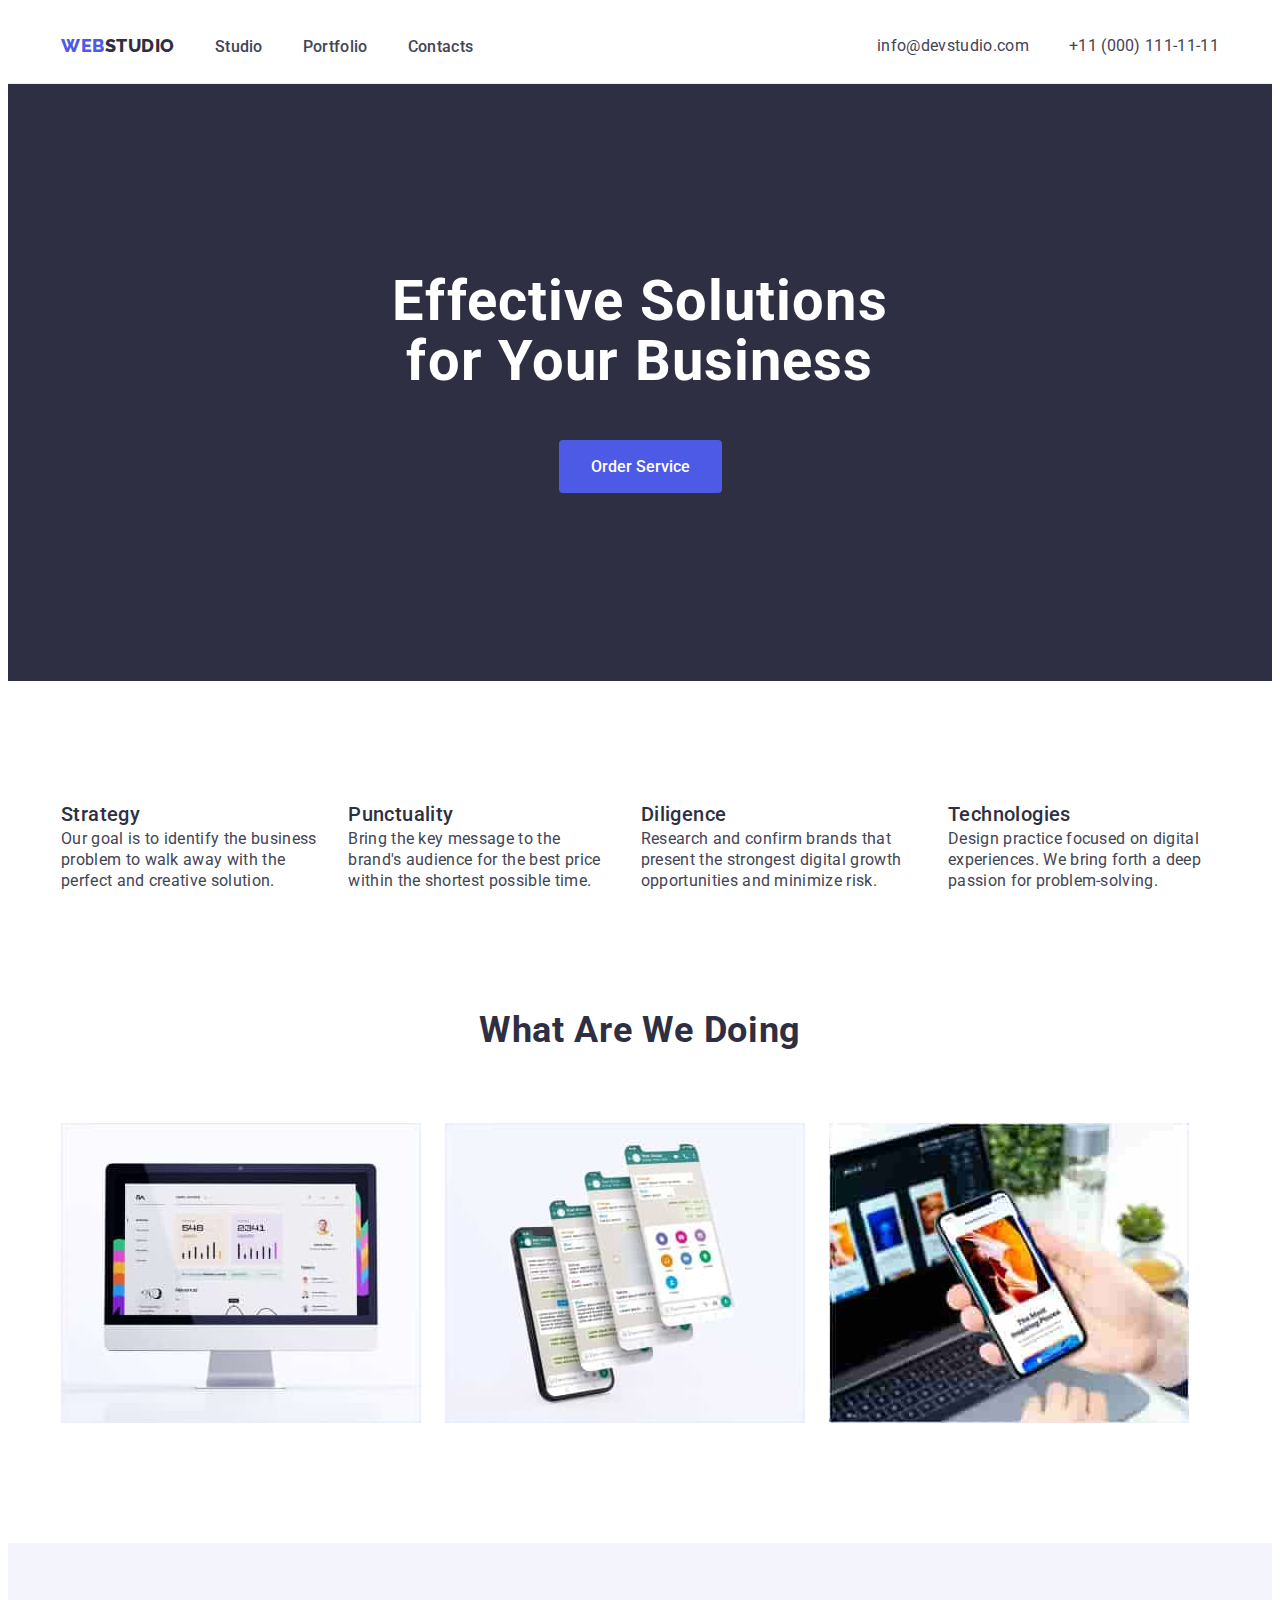
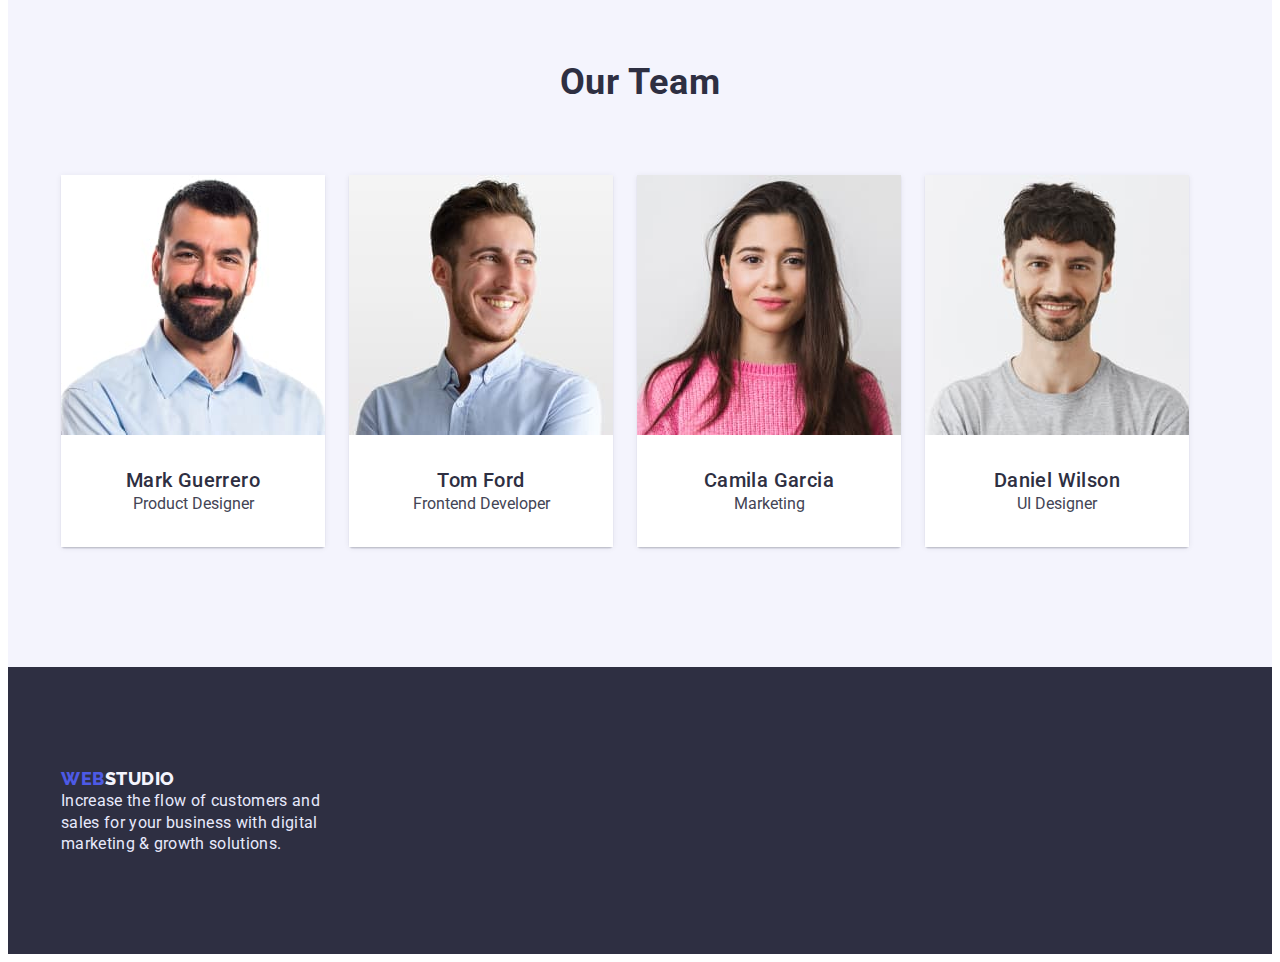
==== index.html @ 417d1626 "Initial commit" ====
<!DOCTYPE html>
<html lang="en">
  <head>
    <meta charset="UTF-8" />
    <meta http-equiv="X-UA-Compatible" content="IE=edge" />
    <meta name="viewport" content="width=device-width, initial-scale=1.0" />
    <title>WebStudio</title>
    <link
      rel="stylesheet"
      href="https://cdnjs.cloudflare.com/ajax/libs/modern-normalize/1.1.0/modern-normalize.min.css"
      integrity="sha512-wpPYUAdjBVSE4KJnH1VR1HeZfpl1ub8YT/NKx4PuQ5NmX2tKuGu6U/JRp5y+Y8XG2tV+wKQpNHVUX03MfMFn9Q=="
      crossorigin="anonymous"
      referrerpolicy="no-referrer"
    />
    <link rel="stylesheet" href="./css/styles.css" />
    <link rel="preconnect" href="https://fonts.googleapis.com" />
    <link rel="preconnect" href="https://fonts.gstatic.com" crossorigin />
    <link
      href="https://fonts.googleapis.com/css2?family=Roboto:wght@400;500;700;900&display=swap"
      rel="stylesheet"
    />
    <link rel="preconnect" href="https://fonts.googleapis.com" />
    <link rel="preconnect" href="https://fonts.gstatic.com" crossorigin />
    <link
      href="https://fonts.googleapis.com/css2?family=Raleway:wght@800&family=Roboto:wght@400;500;700;900&display=swap"
      rel="stylesheet"
    />
  </head>
  <body>
    <header>
      <div class="conteanir">
        <nav class="site-nav">
          <a href="./index.html" class="logo primary link">
            <span class="logo-style">WEB</span>STUDIO</a
          >
          <ul class="site-nav-link list-markers">
            <li><a href="studio.html" class="list-text">Studio</a></li>
            <li><a href="portfolio.html" class="list-text">Portfolio</a></li>
            <li><a href="portfolio.html" class="list-text">Contacts</a></li>
          </ul>
        </nav>
        <address class="address">
          <ul class="auth-nav-link list-markers">
            <li>
              <a href="mailto:info@devstudio.com" class="text-link"
                >info@devstudio.com</a
              >
            </li>
            <li>
              <a href="tel:+110001111111" class="text-link"
                >+11 (000) 111-11-11</a
              >
            </li>
          </ul>
        </address>
      </div>
    </header>
    <main>
      <!-- Section 1 -->
      <section class="section-one list-markers">
        <div class="conteanir">
          <h1 class="list-title-one">Effective Solutions for Your Business</h1>
          <button type="button" class="button-one">Order Service</button>
        </div>
      </section>
      <!-- Sektion 2 -->
      <section class="section-two">
        <div class="conteanir">
          <ul class="list-markers list-professions">
            <li>
              <h3 class="list-title-studio">Strategy</h3>
              <p class="list-text-studio">
                Our goal is to identify the business problem to walk away with
                the perfect and creative solution.
              </p>
            </li>
            <li>
              <h3 class="list-title-studio">Punctuality</h3>
              <p class="list-text-studio">
                Bring the key message to the brand's audience for the best price
                within the shortest possible time.
              </p>
            </li>
            <li>
              <h3 class="list-title-studio">Diligence</h3>
              <p class="list-text-studio">
                Research and confirm brands that present the strongest digital
                growth opportunities and minimize risk.
              </p>
            </li>
            <li>
              <h3 class="list-title-studio">Technologies</h3>
              <p class="list-text-studio">
                Design practice focused on digital experiences. We bring forth a
                deep passion for problem-solving.
              </p>
            </li>
          </ul>
        </div>
      </section>
      <!-- Sektion 3 -->
      <section class="section-three">
        <div class="conteanir">
          <h2 class="title-What">What are we doing</h2>
          <ul class="list-markers photo-one">
            <li>
              <img src="./images/img-11.jpg" alt="Rectengle-one" width="360" />
            </li>
            <li class="Rectengle-two">
              <img src="./images/img-21.jpg" alt="Rectengle-two" width="360" />
            </li>
            <li class="Rectengle-three">
              <img
                src="./images/img-31.jpg"
                alt="Rectengle-three"
                width="360"
              />
            </li>
          </ul>
        </div>
      </section>
      <!-- Sektion 4 -->
      <section class="section-four">
        <div class="conteanir">
          <h2 class="title-Our">Our Team</h2>
          <ul class="list-markers section-img">
            <li class="professions">
              <img src="./images/img-1.jpg" alt="Man" width="264" />
              <div>
                <h3 class="list-title-our-team">Mark Guerrero</h3>
                <p class="list-text-our-team">Product Designer</p>
              </div>
            </li>
            <li class="professions">
              <img src="./images/img-2.jpg" alt="Man" width="264" />
              <div>
                <h3 class="list-title-our-team">Tom Ford</h3>
                <p class="list-text-our-team">Frontend Developer</p>
              </div>
            </li>
            <li class="professions">
              <img src="./images/img-3.jpg" alt="Woman" width="264" />
              <div>
                <h3 class="list-title-our-team">Camila Garcia</h3>
                <p class="list-text-our-team">Marketing</p>
              </div>
            </li>
            <li class="professions">
              <img src="./images/img-4.jpg" alt="Man" width="264" />
              <div>
                <h3 class="list-title-our-team">Daniel Wilson</h3>
                <p class="list-text-our-team">UI Designer</p>
              </div>
            </li>
          </ul>
        </div>
      </section>
    </main>
    <footer class="footer">
      <div class="conteanir">
        <a href="./index.html" class="logo secondary link">
          <span class="logo-primary-link">WEB</span>STUDIO</a
        >
        <p class="text-footer">
          Increase the flow of customers and sales for your business with
          digital marketing & growth solutions.
        </p>
      </div>
    </footer>
  </body>
</html>
---- css/styles.css ----
:root {
  --iris: #4d5ae5;
  --navyblue: #2e2f42;
  --cloud: #f4f4fd;
  --Silver: #c0c0c0;
  --slate: #434455;
  --cornflower: #e7e9fc;
  --white: #ffffff;
}
h1,
h2,
h3,
h4,
h5,
h6,
p {
  margin: 0;
}
ul {
  margin: 0;
  padding: 0;
}
.primary {
  color: var(--navyblue);
}
.secondary {
  color: var(--cloud);
}
.site-nav-link :hover,
.site-nav-link :focus {
  color: var(--iris);
}
cursor {
  pointer-events: painted;
}
.auth-nav-link :hover,
.auth-nav-link :focus {
  color: var(--iris);
}
.button-text:hover,
.button-text:focus {
  color: var(--white);
  background: #404bbf;
  border-color: #404bbf;
}
.button-one:hover,
.button-one:focus {
  background: #404bbf;
}
.section-one {
  background: var(--navyblue);
  padding-top: 188px;
  padding-bottom: 188px;
}
.address {
  margin-left: auto;
}
.section-two {
  padding-top: 120px;
  padding-bottom: 120px;
}
.section-three {
  padding-bottom: 120px;
}
.section-four {
  background: var(--cloud);
  padding-top: 120px;
  padding-bottom: 120px;
}
.section-img {
  display: flex;
  column-gap: 24px;
  flex-wrap: wrap;
  margin-top: 72px;
  row-gap: 48px;
}
.section-portfolio {
  padding-top: 96px;
  padding-bottom: 120px;
}
.text {
  background: #ffffff;
  border: 1px solid #e7e9fc;
  padding-top: 32px;
  padding-bottom: 32px;
  border-top: none;
  padding-left: 16px;
}
.list-professions {
  display: flex;
  gap: 24px;
}
.professions {
  box-shadow: 0px 1px 6px rgba(46, 47, 66, 0.08),
    0px 1px 1px rgba(46, 47, 66, 0.16), 0px 2px 1px rgba(46, 47, 66, 0.08);
  border-radius: 0px 0px 4px 4px;
}
.list-markers {
  list-style-type: none;
}
.footer {
  background: var(--navyblue);
  padding-top: 100px;
  padding-bottom: 100px;
}
.logo-primary-link {
  color: var(--cloud);
}
.logo-secondary-link {
  color: var(--iris);
}
body {
  font-family: "Roboto", sans-serif;
  color: var(--Silver);
  background: var(--white);
}
img {
  display: block;
}
header {
  border-bottom: 1px solid #e7e9fc;
}
.conteanir {
  width: 1158px;
  padding: 0 15px;
  margin: 0 auto;
}
header .conteanir {
  display: flex;
  align-items: center;
}
.site-nav {
  display: flex;
  gap: 40px;
  margin: 24px 0;
  background: var(--white);
}
.logo-style {
  font-family: "Raleway";
  font-style: normal;
  font-weight: 800;
  font-size: 18px;
  line-height: 1.33;
  align-items: center;
  letter-spacing: 0.03em;
  text-transform: uppercase;
  color: var(--iris);
  flex: none;
  order: 0;
  flex-grow: 0;
}
.logo {
  font-family: "Raleway";
  font-style: normal;
  font-weight: 800;
  font-size: 18px;
  line-height: 1.33;
  display: flex;
  align-items: center;
  letter-spacing: 0.03em;
  text-transform: uppercase;
  text-decoration: none;
}
.site-nav-link {
  font-family: "Roboto";
  font-style: normal;
  width: 261px;
  font-weight: 500;
  font-size: 20px;
  line-height: 1.33;
  display: flex;
  text-align: center;
  gap: 40px;
}
.auth-nav-link {
  font-family: "Roboto";
  font-style: normal;
  font-weight: 500;
  font-size: 16px;
  line-height: 1.33;
  display: flex;
  gap: 40px;
}
.text-link {
  font-family: inherit;
  font-style: normal;
  font-weight: 400;
  font-size: 16px;
  line-height: 1.33;
  letter-spacing: 0.02em;
  color: var(--slate);
  text-decoration: none;
}
.list-title-one {
  font-weight: 700;
  font-size: 56px;
  line-height: 1.07;
  letter-spacing: 0.02em;
  color: var(--white);
  text-align: center;
  width: 496px;
  margin: 0px auto;
  margin-bottom: 48px;
}
.title-What {
  font-weight: 700;
  font-size: 36px;
  line-height: 1.1;
  letter-spacing: 0.02em;
  text-transform: capitalize;
  color: var(--navyblue);
  text-align: center;
  margin-bottom: 72px;
}
.photo-one {
  flex-grow: 0;
  display: flex;
  gap: 24px;
  margin-top: 72px;
}
.title-Our {
  font-weight: 700;
  font-size: 36px;
  line-height: 1.1;
  letter-spacing: 0.02em;
  color: var(--navyblue);
  text-align: center;
}
.list-title-our-team {
  font-weight: 500;
  font-size: 20px;
  line-height: 1.33;
  letter-spacing: 0.02em;
  text-align: center;
  color: var(--navyblue);
  background: var(--white);
  padding-top: 32px;
}
.list-text-our-team {
  font-weight: 400;
  font-size: 16px;
  line-height: 1.33;
  color: var(--slate);
  display: flex;
  justify-content: center;
  background: var(--white);
  padding: 0px 0px 32px;
}
.button-filter {
  align-items: flex-start;
  justify-content: center;
  display: flex;
  flex-direction: row;
  justify-content: center;
  align-items: center;
  border-radius: 4px;
  flex: none;
  order: 1;
  flex-grow: 0;
  gap: 24px;
  margin-bottom: 72px;
}
.button-text {
  font-family: "Roboto";
  font-style: normal;
  font-weight: 500;
  font-size: 16px;
  line-height: 1.5;
  display: flex;
  align-items: center;
  text-align: center;
  letter-spacing: 0.04em;
  padding: 12px 24px;
  color: #4d5ae5;
  background: #f4f4fd;
  cursor: pointer;
  border-radius: 4px;
}
.button-one {
  font-family: "Roboto";
  font-weight: 500;
  font-size: 16px;
  line-height: 1.33;
  padding: 16px 32px;
  color: var(--white);
  background: var(--iris);
  margin: 0 auto;
  display: block;
  border-radius: 4px;
  border: none;
}
.visually-hidden {
  position: absolute;
  width: 1px;
  height: 1px;
  margin: -1px;
  border: 0;
  white-space: nowrap;
  clip-path: inset(100%);
  clip: rect(0 0 0 0);
  overflow: hidden;
}
.list-title-studio {
  font-weight: 500;
  font-size: 20px;
  line-height: 1.33;
  color: var(--navyblue);
  letter-spacing: 0.02em;
}
.list-text-studio {
  font-weight: 400;
  font-size: 16px;
  line-height: 1.33;
  letter-spacing: 0.02em;
  color: var(--slate);
}
.list-title {
  font-family: "Roboto";
  font-style: normal;
  font-weight: 500;
  font-size: 20px;
  line-height: 24px;
  letter-spacing: 0.02em;
  color: #2e2f42;
  flex: none;
  order: 0;
  flex-grow: 0;
  margin-bottom: 8px;
}
.list-text {
  font-family: "Roboto";
  font-style: normal;
  font-weight: 500;
  font-size: 16px;
  line-height: 24px;
  letter-spacing: 0.02em;
  color: #434455;
  flex: none;
  order: 1;
  flex-grow: 0;
  text-decoration: none;
}
.card-link {
  text-decoration: none;
  display: block;
}
.text-footer {
  line-height: 1.33;
  letter-spacing: 0.02em;
  color: var(--cornflower);
  width: 264px;
}
.logo-footer {
  font-family: inherit;
  font-style: normal;
  font-weight: 800;
  font-size: 18px;
  line-height: 1.33;
  letter-spacing: 0.03em;
  color: var(--cloud);
  flex-direction: row;
  text-decoration: none;
}
.logo-primary-link {
  font-family: "Raleway", sans-serif;
  font-style: normal;
  font-weight: 800;
  font-size: 18px;
  line-height: 21px;
  letter-spacing: 0.03em;
  text-transform: uppercase;
  color: var(--iris);
}
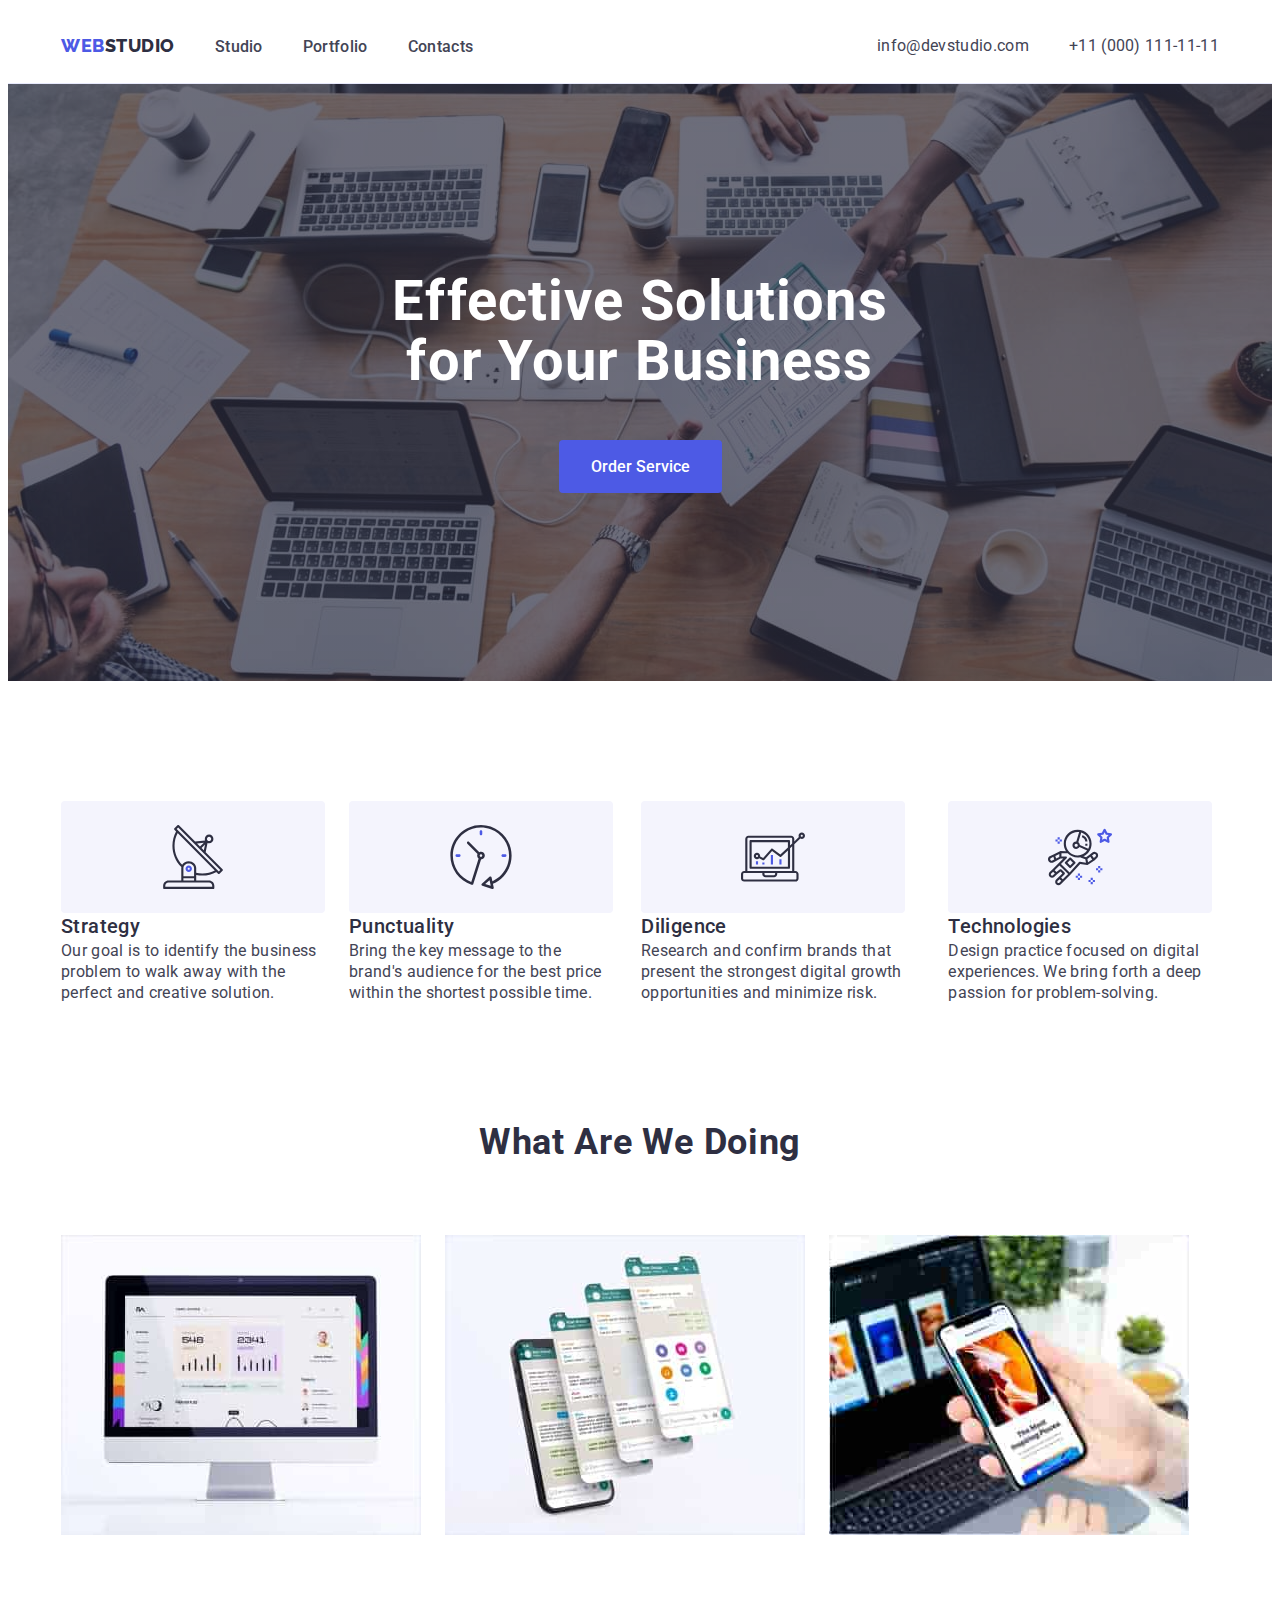
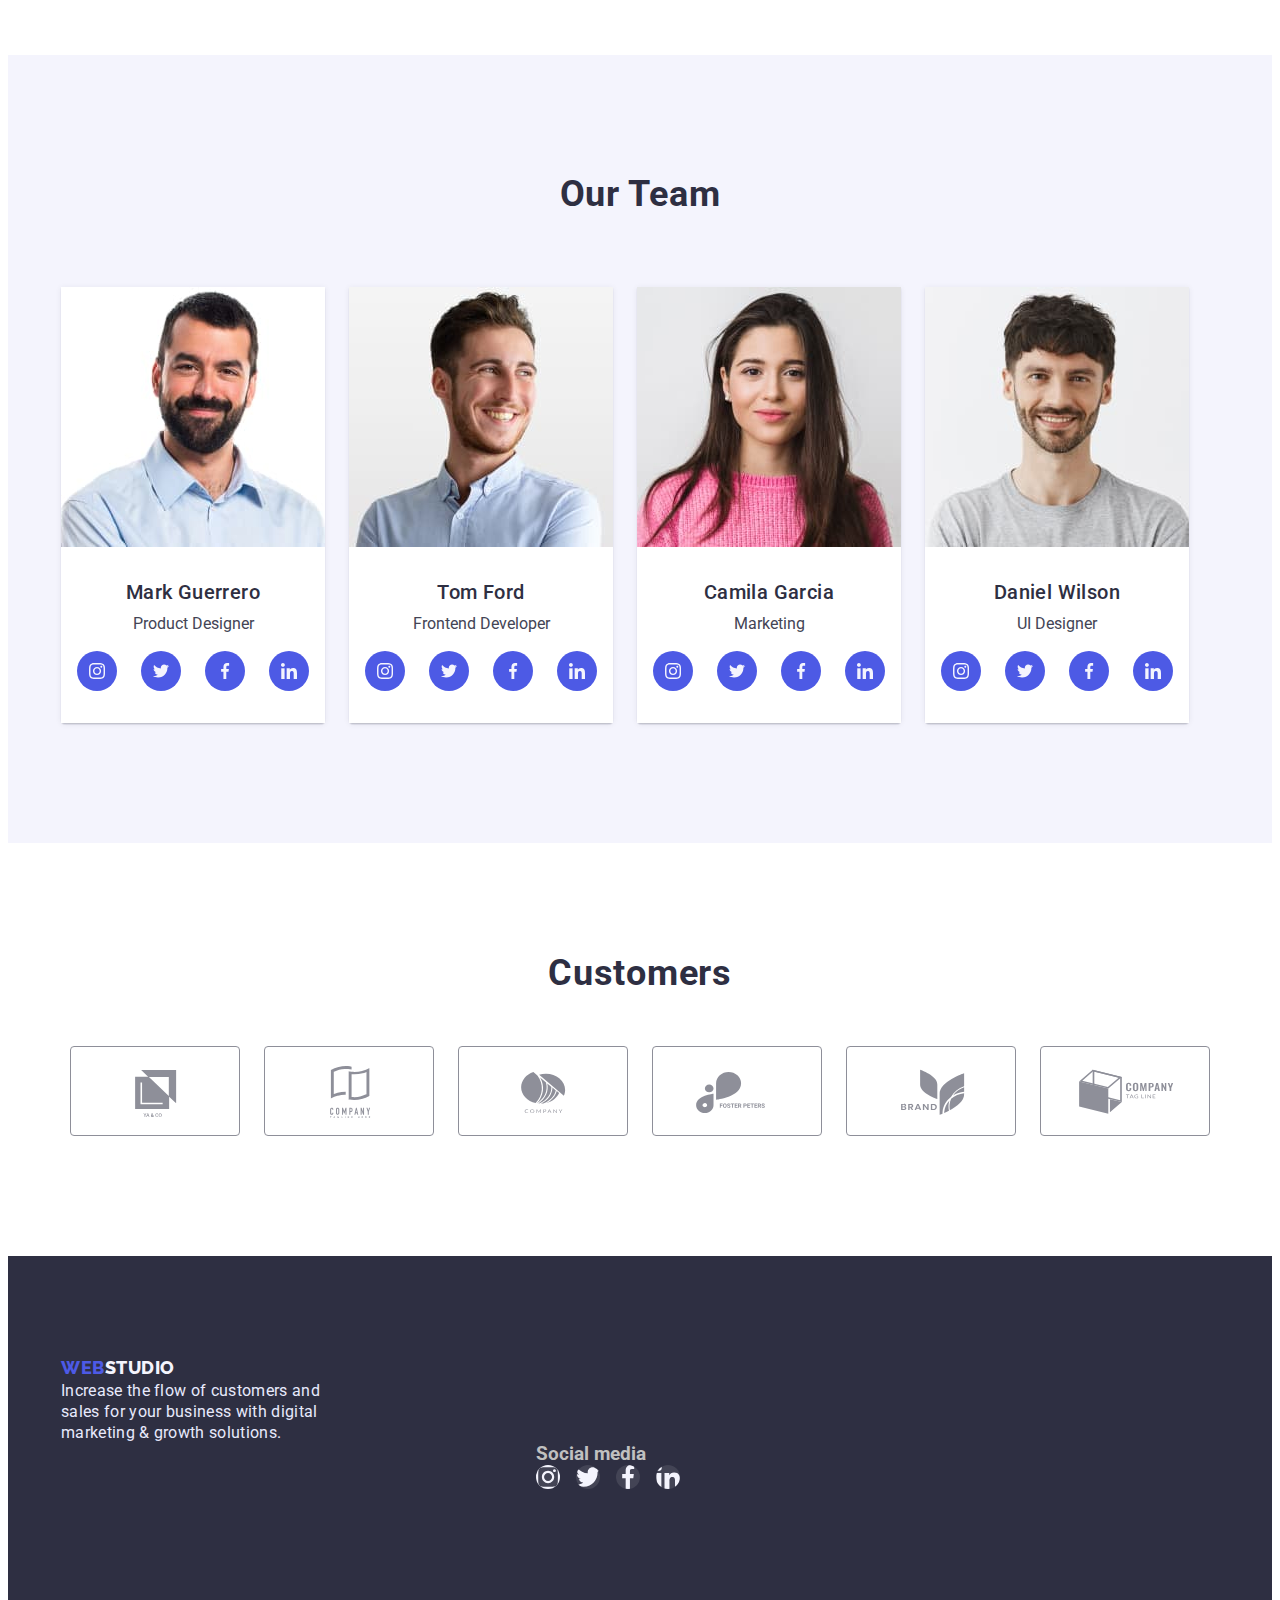
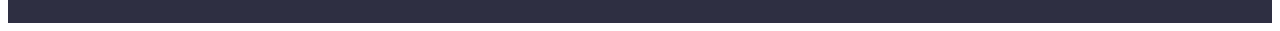
==== commit fc73b418: "Lesson 4" ====
--- a/index.html
+++ b/index.html
@@ -34,7 +34,7 @@
             <span class="logo-style">WEB</span>STUDIO</a
           >
           <ul class="site-nav-link list-markers">
-            <li><a href="studio.html" class="list-text">Studio</a></li>
+            <li><a href="index.html" class="list-text">Studio</a></li>
             <li><a href="portfolio.html" class="list-text">Portfolio</a></li>
             <li><a href="portfolio.html" class="list-text">Contacts</a></li>
           </ul>
@@ -68,6 +68,13 @@
         <div class="conteanir">
           <ul class="list-markers list-professions">
             <li>
+              <div class="rectangle-one">
+                <svg class="social-icon-antenna">
+                  <use
+                    href="./css/icons.svg/symbol-defs3.svg#icon-antenna"
+                  ></use>
+                </svg>
+              </div>
               <h3 class="list-title-studio">Strategy</h3>
               <p class="list-text-studio">
                 Our goal is to identify the business problem to walk away with
@@ -75,6 +82,11 @@
               </p>
             </li>
             <li>
+              <div class="rectangle-one">
+                <svg class="social-icon-antenna">
+                  <use href="./css/icons.svg/symbol-defs3.svg#icon-clock"></use>
+                </svg>
+              </div>
               <h3 class="list-title-studio">Punctuality</h3>
               <p class="list-text-studio">
                 Bring the key message to the brand's audience for the best price
@@ -82,6 +94,13 @@
               </p>
             </li>
             <li>
+              <div class="rectangle-one">
+                <svg class="social-icon-antenna">
+                  <use
+                    href="./css/icons.svg/symbol-defs3.svg#icon-diagram"
+                  ></use>
+                </svg>
+              </div>
               <h3 class="list-title-studio">Diligence</h3>
               <p class="list-text-studio">
                 Research and confirm brands that present the strongest digital
@@ -89,6 +108,13 @@
               </p>
             </li>
             <li>
+              <div class="rectangle-one">
+                <svg class="social-icon-antenna">
+                  <use
+                    href="./css/icons.svg/symbol-defs3.svg#icon-astronaut"
+                  ></use>
+                </svg>
+              </div>
               <h3 class="list-title-studio">Technologies</h3>
               <p class="list-text-studio">
                 Design practice focused on digital experiences. We bring forth a
@@ -129,6 +155,60 @@
               <div>
                 <h3 class="list-title-our-team">Mark Guerrero</h3>
                 <p class="list-text-our-team">Product Designer</p>
+                <ul class="professions-social-list list-markers">
+                  <li class="professional-social-item">
+                    <a href="" class="professional-social-link">
+                      <svg
+                        class="professional-social-icon"
+                        width="16"
+                        height="16"
+                      >
+                        <use
+                          href="./css/icons.svg/symbol-defs.svg#icon-instagram"
+                        ></use>
+                      </svg>
+                    </a>
+                  </li>
+                  <li class="professional-social-item">
+                    <a href="" class="professional-social-link">
+                      <svg
+                        class="professional-social-icon"
+                        width="16"
+                        height="16"
+                      >
+                        <use
+                          href="./css/icons.svg/symbol-defs.svg#icon-twitter"
+                        ></use>
+                      </svg>
+                    </a>
+                  </li>
+                  <li class="professional-social-item">
+                    <a href="" class="professional-social-link">
+                      <svg
+                        class="professional-social-icon"
+                        width="16"
+                        height="16"
+                      >
+                        <use
+                          href="./css/icons.svg/symbol-defs.svg#icon-facebook"
+                        ></use>
+                      </svg>
+                    </a>
+                  </li>
+                  <li class="professional-social-item">
+                    <a href="" class="professional-social-link">
+                      <svg
+                        class="professional-social-icon"
+                        width="16"
+                        height="16"
+                      >
+                        <use
+                          href="./css/icons.svg/symbol-defs.svg#icon-linkedin"
+                        ></use>
+                      </svg>
+                    </a>
+                  </li>
+                </ul>
               </div>
             </li>
             <li class="professions">
@@ -136,6 +216,60 @@
               <div>
                 <h3 class="list-title-our-team">Tom Ford</h3>
                 <p class="list-text-our-team">Frontend Developer</p>
+                <ul class="professions-social-list list-markers">
+                  <li class="professional-social-item">
+                    <a href="" class="professional-social-link">
+                      <svg
+                        class="professional-social-icon"
+                        width="16"
+                        height="16"
+                      >
+                        <use
+                          href="./css/icons.svg/symbol-defs.svg#icon-instagram"
+                        ></use>
+                      </svg>
+                    </a>
+                  </li>
+                  <li class="professional-social-item">
+                    <a href="" class="professional-social-link">
+                      <svg
+                        class="professional-social-icon"
+                        width="16"
+                        height="16"
+                      >
+                        <use
+                          href="./css/icons.svg/symbol-defs.svg#icon-twitter"
+                        ></use>
+                      </svg>
+                    </a>
+                  </li>
+                  <li class="professional-social-item">
+                    <a href="" class="professional-social-link">
+                      <svg
+                        class="professional-social-icon"
+                        width="16"
+                        height="16"
+                      >
+                        <use
+                          href="./css/icons.svg/symbol-defs.svg#icon-facebook"
+                        ></use>
+                      </svg>
+                    </a>
+                  </li>
+                  <li class="professional-social-item">
+                    <a href="" class="professional-social-link">
+                      <svg
+                        class="professional-social-icon"
+                        width="16"
+                        height="16"
+                      >
+                        <use
+                          href="./css/icons.svg/symbol-defs.svg#icon-linkedin"
+                        ></use>
+                      </svg>
+                    </a>
+                  </li>
+                </ul>
               </div>
             </li>
             <li class="professions">
@@ -143,6 +277,60 @@
               <div>
                 <h3 class="list-title-our-team">Camila Garcia</h3>
                 <p class="list-text-our-team">Marketing</p>
+                <ul class="professions-social-list list-markers">
+                  <li class="professional-social-item">
+                    <a href="" class="professional-social-link">
+                      <svg
+                        class="professional-social-icon"
+                        width="16"
+                        height="16"
+                      >
+                        <use
+                          href="./css/icons.svg/symbol-defs.svg#icon-instagram"
+                        ></use>
+                      </svg>
+                    </a>
+                  </li>
+                  <li class="professional-social-item">
+                    <a href="" class="professional-social-link">
+                      <svg
+                        class="professional-social-icon"
+                        width="16"
+                        height="16"
+                      >
+                        <use
+                          href="./css/icons.svg/symbol-defs.svg#icon-twitter"
+                        ></use>
+                      </svg>
+                    </a>
+                  </li>
+                  <li class="professional-social-item">
+                    <a href="" class="professional-social-link">
+                      <svg
+                        class="professional-social-icon"
+                        width="16"
+                        height="16"
+                      >
+                        <use
+                          href="./css/icons.svg/symbol-defs.svg#icon-facebook"
+                        ></use>
+                      </svg>
+                    </a>
+                  </li>
+                  <li class="professional-social-item">
+                    <a href="" class="professional-social-link">
+                      <svg
+                        class="professional-social-icon"
+                        width="16"
+                        height="16"
+                      >
+                        <use
+                          href="./css/icons.svg/symbol-defs.svg#icon-linkedin"
+                        ></use>
+                      </svg>
+                    </a>
+                  </li>
+                </ul>
               </div>
             </li>
             <li class="professions">
@@ -150,6 +338,133 @@
               <div>
                 <h3 class="list-title-our-team">Daniel Wilson</h3>
                 <p class="list-text-our-team">UI Designer</p>
+                <ul class="professions-social-list list-markers">
+                  <li class="professional-social-item">
+                    <a href="" class="professional-social-link">
+                      <svg
+                        class="professional-social-icon"
+                        width="16"
+                        height="16"
+                      >
+                        <use
+                          href="./css/icons.svg/symbol-defs.svg#icon-instagram"
+                        ></use>
+                      </svg>
+                    </a>
+                  </li>
+                  <li class="professional-social-item">
+                    <a href="" class="professional-social-link">
+                      <svg
+                        class="professional-social-icon"
+                        width="16"
+                        height="16"
+                      >
+                        <use
+                          href="./css/icons.svg/symbol-defs.svg#icon-twitter"
+                        ></use>
+                      </svg>
+                    </a>
+                  </li>
+                  <li class="professional-social-item">
+                    <a href="" class="professional-social-link">
+                      <svg
+                        class="professional-social-icon"
+                        width="16"
+                        height="16"
+                      >
+                        <use
+                          href="./css/icons.svg/symbol-defs.svg#icon-facebook"
+                        ></use>
+                      </svg>
+                    </a>
+                  </li>
+                  <li class="professional-social-item">
+                    <a href="" class="professional-social-link">
+                      <svg
+                        class="professional-social-icon"
+                        width="16"
+                        height="16"
+                      >
+                        <use
+                          href="./css/icons.svg/symbol-defs.svg#icon-linkedin"
+                        ></use>
+                      </svg>
+                    </a>
+                  </li>
+                </ul>
+              </div>
+            </li>
+          </ul>
+        </div>
+      </section>
+      <section class="section-five">
+        <div class="conteanir">
+          <h2 class="customers">Customers</h2>
+          <ul class="social-box">
+            <li class="social-item list-markers">
+              <div>
+                <a href="" class="social-link">
+                  <svg class="social-icon">
+                    <use
+                      href="./css/icons.svg/symbol-defs2.svg#icon-Client-one"
+                    ></use>
+                  </svg>
+                </a>
+              </div>
+            </li>
+            <li class="social-item list-markers">
+              <div>
+                <a href="" class="social-link">
+                  <svg class="social-icon">
+                    <use
+                      href="./css/icons.svg/symbol-defs2.svg#icon-Client-two"
+                    ></use>
+                  </svg>
+                </a>
+              </div>
+            </li>
+            <li class="social-item list-markers">
+              <div>
+                <a href="" class="social-link">
+                  <svg class="social-icon">
+                    <use
+                      href="./css/icons.svg/symbol-defs2.svg#icon-Client-tree"
+                    ></use>
+                  </svg>
+                </a>
+              </div>
+            </li>
+            <li class="social-item list-markers">
+              <div>
+                <a href="" class="social-link">
+                  <svg class="social-icon">
+                    <use
+                      href="./css/icons.svg/symbol-defs2.svg#icon-Client-four"
+                    ></use>
+                  </svg>
+                </a>
+              </div>
+            </li>
+            <li class="social-item list-markers">
+              <div>
+                <a href="" class="social-link">
+                  <svg class="social-icon">
+                    <use
+                      href="./css/icons.svg/symbol-defs2.svg#icon-Client-five"
+                    ></use>
+                  </svg>
+                </a>
+              </div>
+            </li>
+            <li class="social-item list-markers">
+              <div>
+                <a href="" class="social-link">
+                  <svg class="social-icon">
+                    <use
+                      href="./css/icons.svg/symbol-defs2.svg#icon-Client-six"
+                    ></use>
+                  </svg>
+                </a>
               </div>
             </li>
           </ul>
@@ -166,6 +481,48 @@
           digital marketing & growth solutions.
         </p>
       </div>
+      <div class="footer-social conteanir">
+        <h3 class="social-media">Social media</h3>
+        <ul class="social-link-footer list-markers">
+          <li class="social-box-footer">
+            <a href="">
+              <svg class="social-icon-footer">
+                <use
+                  class="social-link-footer-one"
+                  href="./css/icons.svg/symbol-defs4.svg#icon-instagram-a"
+                ></use>
+              </svg>
+            </a>
+          </li>
+          <li>
+            <a href="" class="social-link-footer">
+              <svg class="social-icon-footer">
+                <use
+                  href="./css/icons.svg/symbol-defs4.svg#icon-twitter-b"
+                ></use>
+              </svg>
+            </a>
+          </li>
+          <li>
+            <a href="" class="social-link-footer">
+              <svg class="social-icon-footer">
+                <use
+                  href="./css/icons.svg/symbol-defs4.svg#icon-facebook-v"
+                ></use>
+              </svg>
+            </a>
+          </li>
+          <li>
+            <a href="" class="social-link-footer">
+              <svg class="social-icon-footer">
+                <use
+                  href="./css/icons.svg/symbol-defs4.svg#icon-linkedin-g"
+                ></use>
+              </svg>
+            </a>
+          </li>
+        </ul>
+      </div>
     </footer>
   </body>
 </html>
--- a/css/styles.css
+++ b/css/styles.css
@@ -51,6 +51,11 @@
   background: var(--navyblue);
   padding-top: 188px;
   padding-bottom: 188px;
+  background-image: linear-gradient(
+      rgba(46, 47, 66, 0.7),
+      rgba(46, 47, 66, 0.7)
+    ),
+    url(../images/people-office\ 1.jpg);
 }
 .address {
   margin-left: auto;
@@ -66,6 +71,80 @@
   background: var(--cloud);
   padding-top: 120px;
   padding-bottom: 120px;
+  
+}
+.section-five {
+  padding-top: 130px;
+  padding-bottom: 120px;
+}
+.social-item {
+  width: 168px;
+  height: 88px;
+  border: 1px solid #8e8f99;
+  border-radius: 4px;
+}
+/* .social-link{
+
+} */
+.social-box {
+  display: flex;
+  justify-content: center;
+  align-items: center;
+  gap: 24px;
+}
+.social-icon {
+  width: 168px;
+  height: 88px;
+}
+.customers {
+  font-family: "Roboto";
+  font-style: normal;
+  font-weight: 700;
+  font-size: 36px;
+  line-height: 1.1px;
+  text-align: center;
+  letter-spacing: 0.02em;
+  text-transform: capitalize;
+  margin-bottom: 72px;
+  color: #2e2f42;
+}
+.professions-social-list {
+  display: flex;
+  align-items: center;
+  gap: 24px;
+  justify-content: center;
+  padding-top: 8px;
+  padding-bottom: 32px;
+  background-color: var(--white);
+}
+/* .professional-social-item {
+  
+} */
+.professional-social-link {
+  display: flex;
+  align-items: center;
+  justify-content: center;
+  width: 40px;
+  height: 40px;
+  border-radius: 50%;
+
+  background-color: var(--iris);
+}
+/* .professional-social-icon {
+
+} */
+.rectangle-one {
+  display: flex;
+  align-items: center;
+  justify-content: center;
+  width: 264px;
+  height: 112px;
+  background: #f4f4fd;
+  border-radius: 4px;
+}
+.social-icon-antenna {
+  width: 64px;
+  height: 64px;
 }
 .section-img {
   display: flex;
@@ -244,7 +323,7 @@
   display: flex;
   justify-content: center;
   background: var(--white);
-  padding: 0px 0px 32px;
+  padding: 8px;
 }
 .button-filter {
   align-items: flex-start;
@@ -371,3 +450,89 @@
   text-transform: uppercase;
   color: var(--iris);
 }
+.footer-social{
+  width: 208px;
+height: 80px;
+}
+.social-link-footer{
+  display: flex;
+  flex-direction: row;
+  align-items: flex-start;
+  padding: 0px;
+  gap: 16px;
+}
+.social-box-footer{
+  display: contents;
+  align-items: center;
+  justify-content: center;
+  width: 208px;
+height: 80px;
+
+}
+.social-icon-footer{
+  width:24px;
+height:24px;
+border-radius: 50%;
+background: rgba(255, 255, 255, 0.1);
+}
+.social-link-footer-one{
+  
+}
+/* .footer-social{
+  display: flex;
+  align-items: center;
+  justify-content: center;
+ 
+}
+.social-link-footer{
+  display: flex;
+  flex-direction: row;
+  align-items: flex-start;
+  padding: 0px;
+  gap: 16px;
+  width: 208px;
+height: 40px;
+  
+}
+.social-icon-footer{
+  Width:24px;
+Height:24px;
+} */
+/* .social-link-footer-one{
+  display: flex;
+  align-items: center;
+  justify-content: center;
+} */
+
+
+.social-box-footer{
+  /* display: flex;
+  flex-direction: row;
+  align-items: flex-start;
+  justify-content: center;
+  padding: 0px;
+  gap: 32px; */
+}
+/* .social-icon-footer{
+width: 24px;
+  height: 24px; 
+  border-radius: 50%;
+margin-top: 24px;
+background: rgba(255, 255, 255, 0.1);
+} */
+/* .social-link-footer{
+  width: 40px;
+  height: 40px;
+  border-radius: 50%;
+  
+} */
+/* .footer-social{
+  display: flex;
+flex-direction: row;
+align-items: flex-start;
+padding: 0px;
+gap: 16px;
+}
+.social-media{
+  
+} */
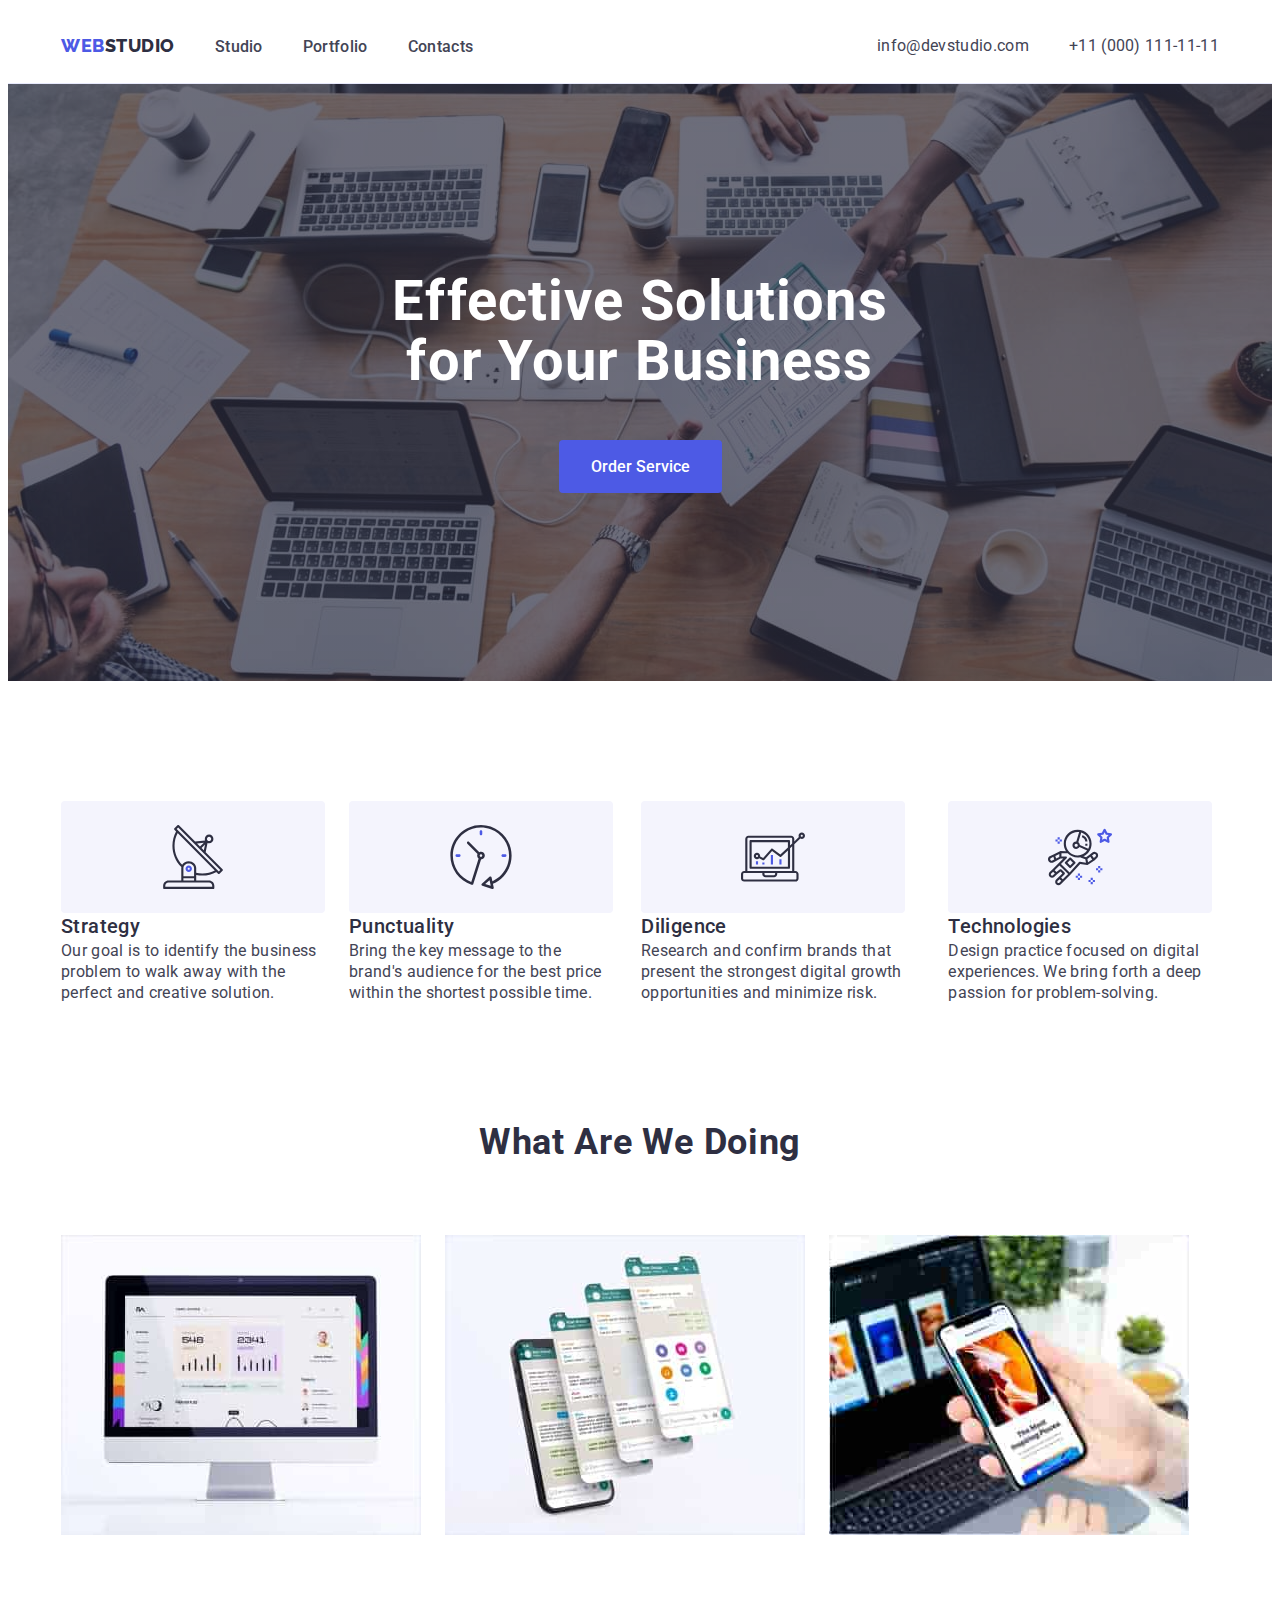
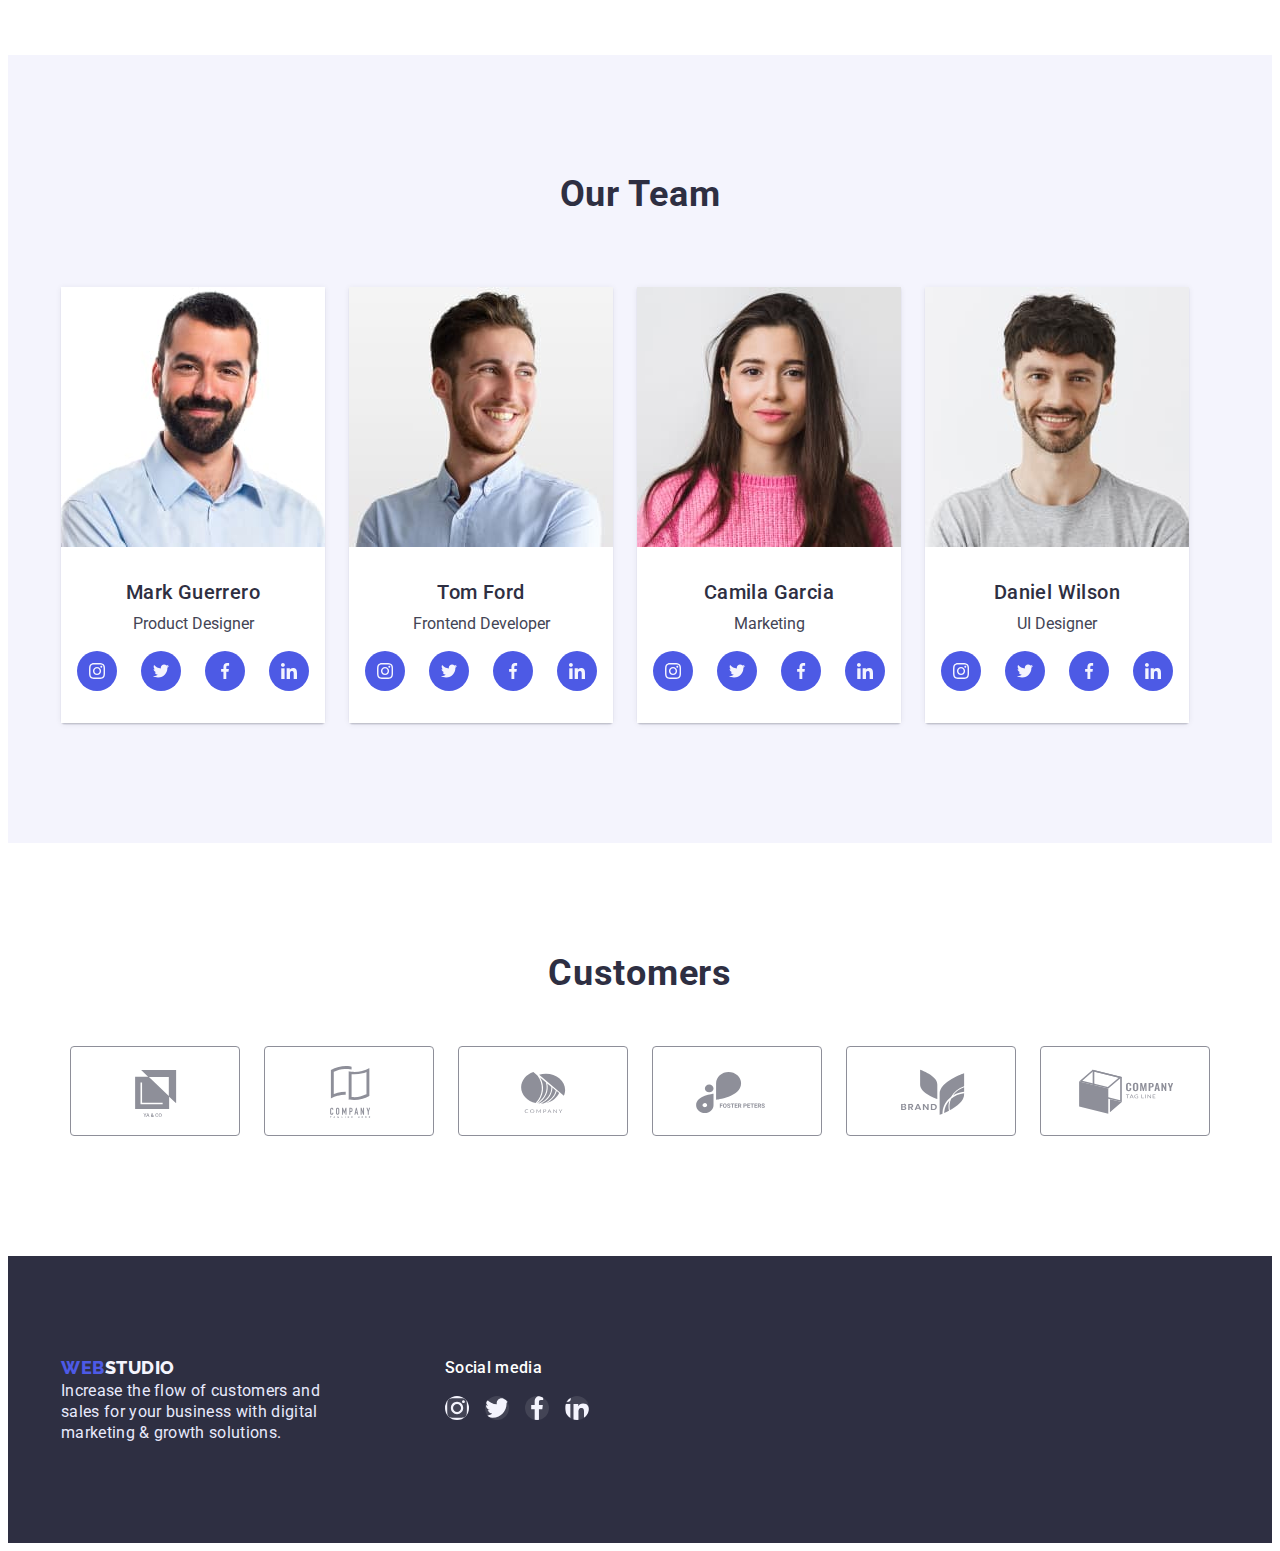
==== commit f0d19439: "Lesson4-1" ====
--- a/index.html
+++ b/index.html
@@ -472,56 +472,58 @@
       </section>
     </main>
     <footer class="footer">
-      <div class="conteanir">
-        <a href="./index.html" class="logo secondary link">
-          <span class="logo-primary-link">WEB</span>STUDIO</a
-        >
-        <p class="text-footer">
-          Increase the flow of customers and sales for your business with
-          digital marketing & growth solutions.
-        </p>
-      </div>
-      <div class="footer-social conteanir">
-        <h3 class="social-media">Social media</h3>
-        <ul class="social-link-footer list-markers">
-          <li class="social-box-footer">
-            <a href="">
-              <svg class="social-icon-footer">
-                <use
-                  class="social-link-footer-one"
-                  href="./css/icons.svg/symbol-defs4.svg#icon-instagram-a"
-                ></use>
-              </svg>
-            </a>
-          </li>
-          <li>
-            <a href="" class="social-link-footer">
-              <svg class="social-icon-footer">
-                <use
-                  href="./css/icons.svg/symbol-defs4.svg#icon-twitter-b"
-                ></use>
-              </svg>
-            </a>
-          </li>
-          <li>
-            <a href="" class="social-link-footer">
-              <svg class="social-icon-footer">
-                <use
-                  href="./css/icons.svg/symbol-defs4.svg#icon-facebook-v"
-                ></use>
-              </svg>
-            </a>
-          </li>
-          <li>
-            <a href="" class="social-link-footer">
-              <svg class="social-icon-footer">
-                <use
-                  href="./css/icons.svg/symbol-defs4.svg#icon-linkedin-g"
-                ></use>
-              </svg>
-            </a>
-          </li>
-        </ul>
+      <div class="footer-conteanir">
+        <div>
+          <a href="./index.html" class="logo secondary link">
+            <span class="logo-primary-link">WEB</span>STUDIO</a
+          >
+          <p class="text-footer">
+            Increase the flow of customers and sales for your business with
+            digital marketing & growth solutions.
+          </p>
+        </div>
+        <div class="footer-box">
+          <h3 class="social-media">Social media</h3>
+          <ul class="social-link-footer list-markers">
+            <li class="social-box-footer">
+              <a href="" class="social-icon-one">
+                <svg class="social-icon-footer">
+                  <use
+                    class="social-link-footer-one"
+                    href="./css/icons.svg/symbol-defs4.svg#icon-instagram-a"
+                  ></use>
+                </svg>
+              </a>
+            </li>
+            <li>
+              <a href="" class="social-link-footer">
+                <svg class="social-icon-footer">
+                  <use
+                    href="./css/icons.svg/symbol-defs4.svg#icon-twitter-b"
+                  ></use>
+                </svg>
+              </a>
+            </li>
+            <li>
+              <a href="" class="social-link-footer">
+                <svg class="social-icon-footer">
+                  <use
+                    href="./css/icons.svg/symbol-defs4.svg#icon-facebook-v"
+                  ></use>
+                </svg>
+              </a>
+            </li>
+            <li>
+              <a href="" class="social-link-footer">
+                <svg class="social-icon-footer">
+                  <use
+                    href="./css/icons.svg/symbol-defs4.svg#icon-linkedin-g"
+                  ></use>
+                </svg>
+              </a>
+            </li>
+          </ul>
+        </div>
       </div>
     </footer>
   </body>
--- a/css/styles.css
+++ b/css/styles.css
@@ -71,7 +71,6 @@
   background: var(--cloud);
   padding-top: 120px;
   padding-bottom: 120px;
-  
 }
 .section-five {
   padding-top: 130px;
@@ -117,9 +116,6 @@
   padding-bottom: 32px;
   background-color: var(--white);
 }
-/* .professional-social-item {
-  
-} */
 .professional-social-link {
   display: flex;
   align-items: center;
@@ -130,9 +126,6 @@
 
   background-color: var(--iris);
 }
-/* .professional-social-icon {
-
-} */
 .rectangle-one {
   display: flex;
   align-items: center;
@@ -450,89 +443,39 @@
   text-transform: uppercase;
   color: var(--iris);
 }
-.footer-social{
-  width: 208px;
-height: 80px;
-}
-.social-link-footer{
+.footer-conteanir {
+  display: flex;
+  width: 1158px;
+  padding: 0 15px;
+  margin: 0 auto;
+  color: var(--white);
+  gap: 120px;
+}
+.social-link-footer {
   display: flex;
   flex-direction: row;
   align-items: flex-start;
   padding: 0px;
   gap: 16px;
-}
-.social-box-footer{
-  display: contents;
-  align-items: center;
-  justify-content: center;
-  width: 208px;
-height: 80px;
-
-}
-.social-icon-footer{
-  width:24px;
-height:24px;
-border-radius: 50%;
-background: rgba(255, 255, 255, 0.1);
-}
-.social-link-footer-one{
   
 }
-/* .footer-social{
-  display: flex;
-  align-items: center;
-  justify-content: center;
- 
-}
-.social-link-footer{
-  display: flex;
-  flex-direction: row;
-  align-items: flex-start;
-  padding: 0px;
-  gap: 16px;
-  width: 208px;
-height: 40px;
-  
-}
-.social-icon-footer{
-  Width:24px;
-Height:24px;
-} */
-/* .social-link-footer-one{
-  display: flex;
-  align-items: center;
-  justify-content: center;
-} */
-
-
-.social-box-footer{
-  /* display: flex;
-  flex-direction: row;
-  align-items: flex-start;
-  justify-content: center;
-  padding: 0px;
-  gap: 32px; */
-}
-/* .social-icon-footer{
-width: 24px;
-  height: 24px; 
+.social-icon-footer {
+  width: 24px;
+  height: 24px;
   border-radius: 50%;
-margin-top: 24px;
-background: rgba(255, 255, 255, 0.1);
-} */
-/* .social-link-footer{
-  width: 40px;
-  height: 40px;
-  border-radius: 50%;
-  
-} */
-/* .footer-social{
-  display: flex;
-flex-direction: row;
-align-items: flex-start;
-padding: 0px;
-gap: 16px;
-}
-.social-media{
-  
-} */
+  background: rgba(255, 255, 255, 0.1);
+  margin-top: 16px;
+}
+.social-media {
+  font-family: "Roboto";
+  font-style: normal;
+  font-weight: 500;
+  font-size: 16px;
+  line-height: 24px;
+  letter-spacing: 0.02em;
+  color: #ffffff;
+}
+.social-icon-one{
+  width: 100px;
+  height: 100px;
+}
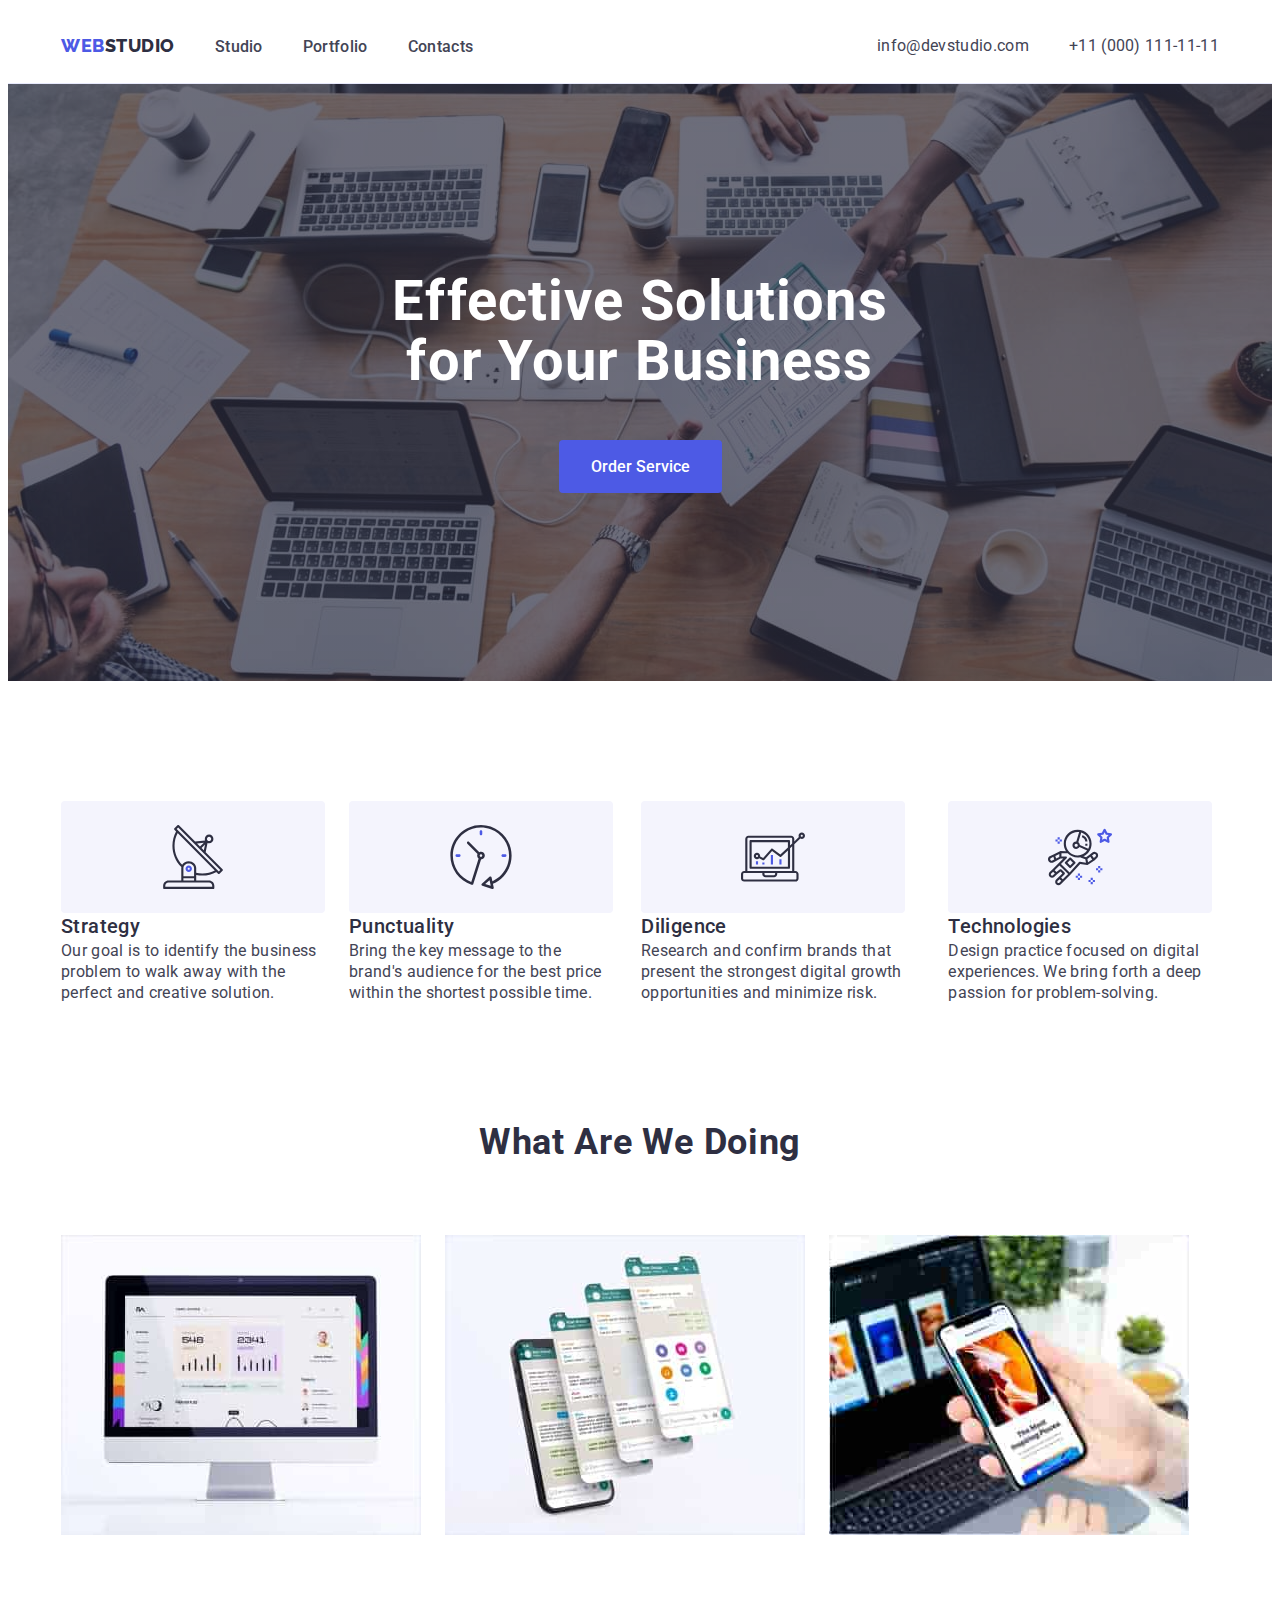
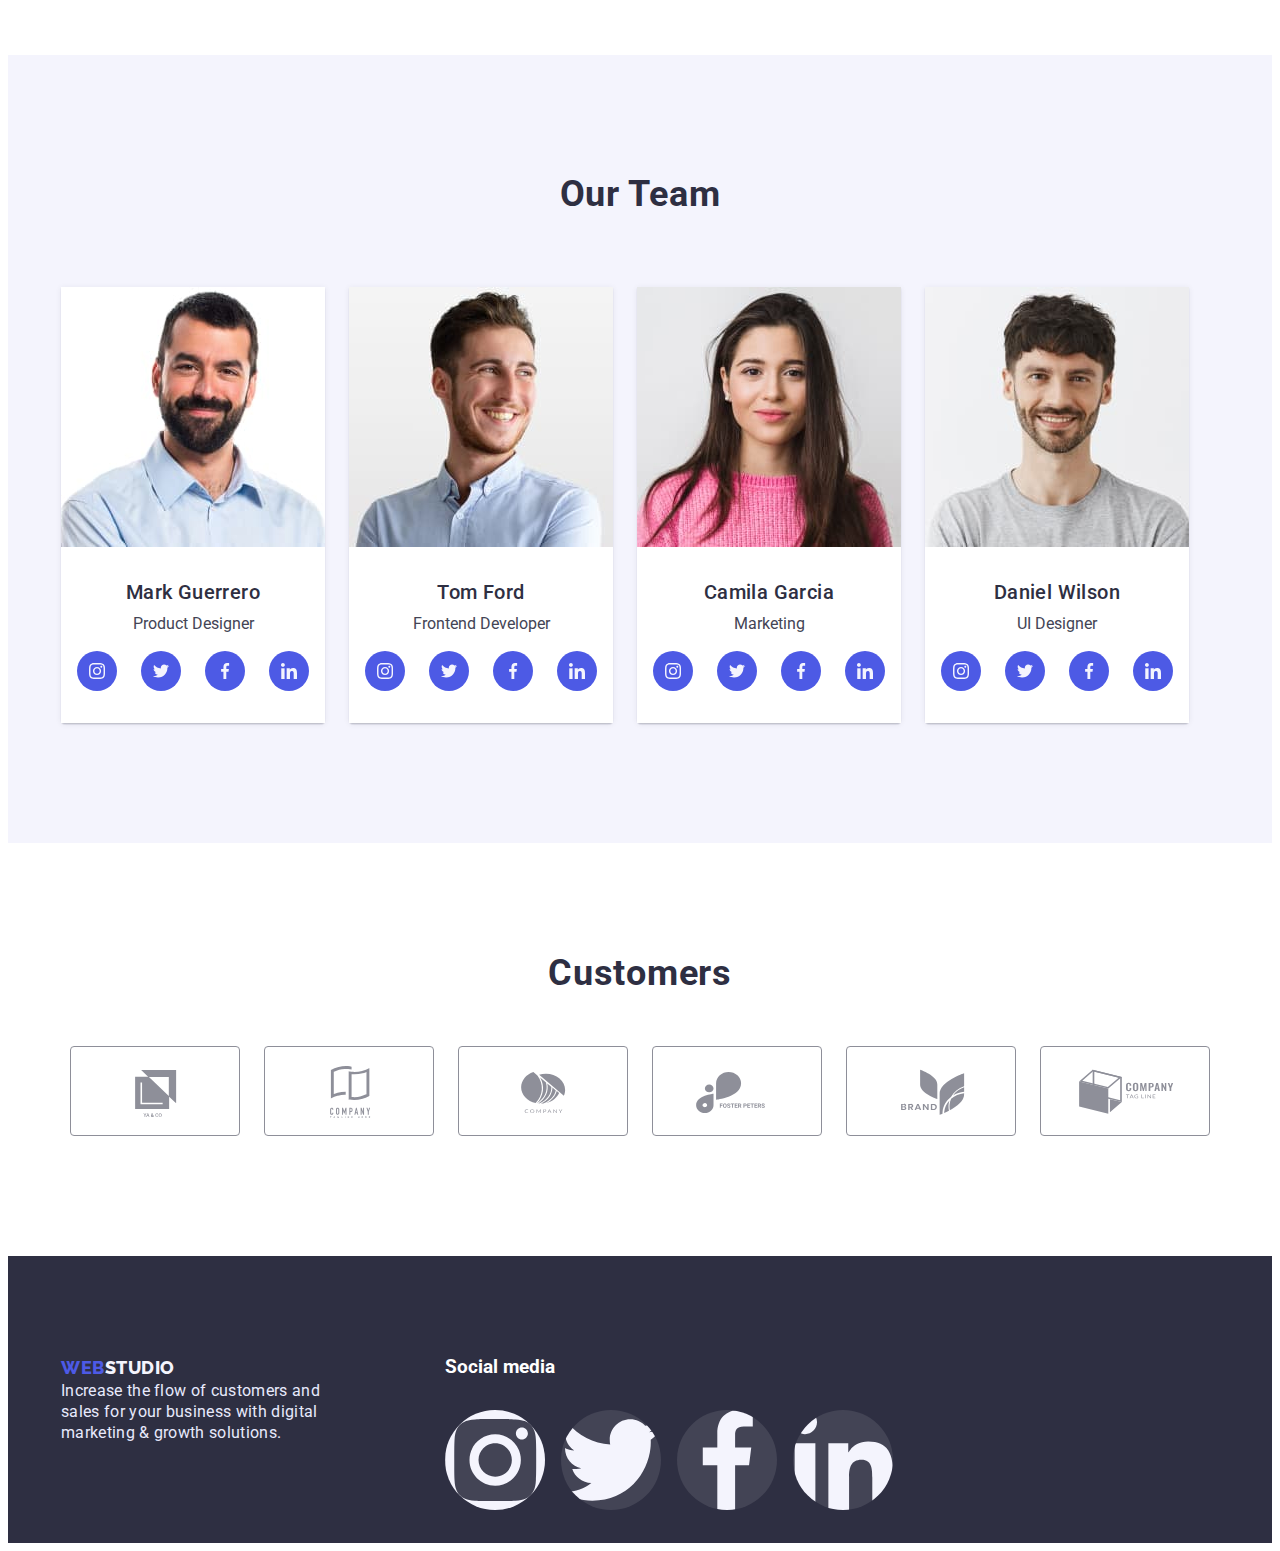
==== commit b330874c: "Lesson4-2" ====
--- a/index.html
+++ b/index.html
@@ -486,36 +486,35 @@
           <h3 class="social-media">Social media</h3>
           <ul class="social-link-footer list-markers">
             <li class="social-box-footer">
-              <a href="" class="social-icon-one">
-                <svg class="social-icon-footer">
-                  <use
-                    class="social-link-footer-one"
+              <a href="" class="social-link-footer-one">
+                <svg class="social-icon-footer-one" width="24" height="24">
+                  <use
                     href="./css/icons.svg/symbol-defs4.svg#icon-instagram-a"
                   ></use>
                 </svg>
               </a>
             </li>
-            <li>
-              <a href="" class="social-link-footer">
-                <svg class="social-icon-footer">
+            <li class="social-box-footer">
+              <a href="" class="social-link-footer-one">
+                <svg class="social-icon-footer-one" width="24" height="24">
                   <use
                     href="./css/icons.svg/symbol-defs4.svg#icon-twitter-b"
                   ></use>
                 </svg>
               </a>
             </li>
-            <li>
-              <a href="" class="social-link-footer">
-                <svg class="social-icon-footer">
+            <li class="social-box-footer">
+              <a href="" class="social-link-footer-one">
+                <svg class="social-icon-footer-one" width="24" height="24">
                   <use
                     href="./css/icons.svg/symbol-defs4.svg#icon-facebook-v"
                   ></use>
                 </svg>
               </a>
             </li>
-            <li>
-              <a href="" class="social-link-footer">
-                <svg class="social-icon-footer">
+            <li class="social-box-footer">
+              <a href="" class="social-link-footer-one">
+                <svg class="social-icon-footer-one" width="24" height="24">
                   <use
                     href="./css/icons.svg/symbol-defs4.svg#icon-linkedin-g"
                   ></use>
--- a/css/styles.css
+++ b/css/styles.css
@@ -457,25 +457,18 @@
   align-items: flex-start;
   padding: 0px;
   gap: 16px;
-  
-}
-.social-icon-footer {
-  width: 24px;
-  height: 24px;
+  margin-top: 16px;
+  width: 40px;
+  height: 40px;
+}
+.social-icon-footer-one {
+  width: 100px;
+  height: 100px;
+  margin-top: 16px;
   border-radius: 50%;
   background: rgba(255, 255, 255, 0.1);
-  margin-top: 16px;
-}
-.social-media {
-  font-family: "Roboto";
-  font-style: normal;
-  font-weight: 500;
-  font-size: 16px;
-  line-height: 24px;
-  letter-spacing: 0.02em;
-  color: #ffffff;
-}
-.social-icon-one{
-  width: 100px;
-  height: 100px;
-}
+}
+.social-box-footer {
+  /* width: 40px;
+  height: 40px; */
+}
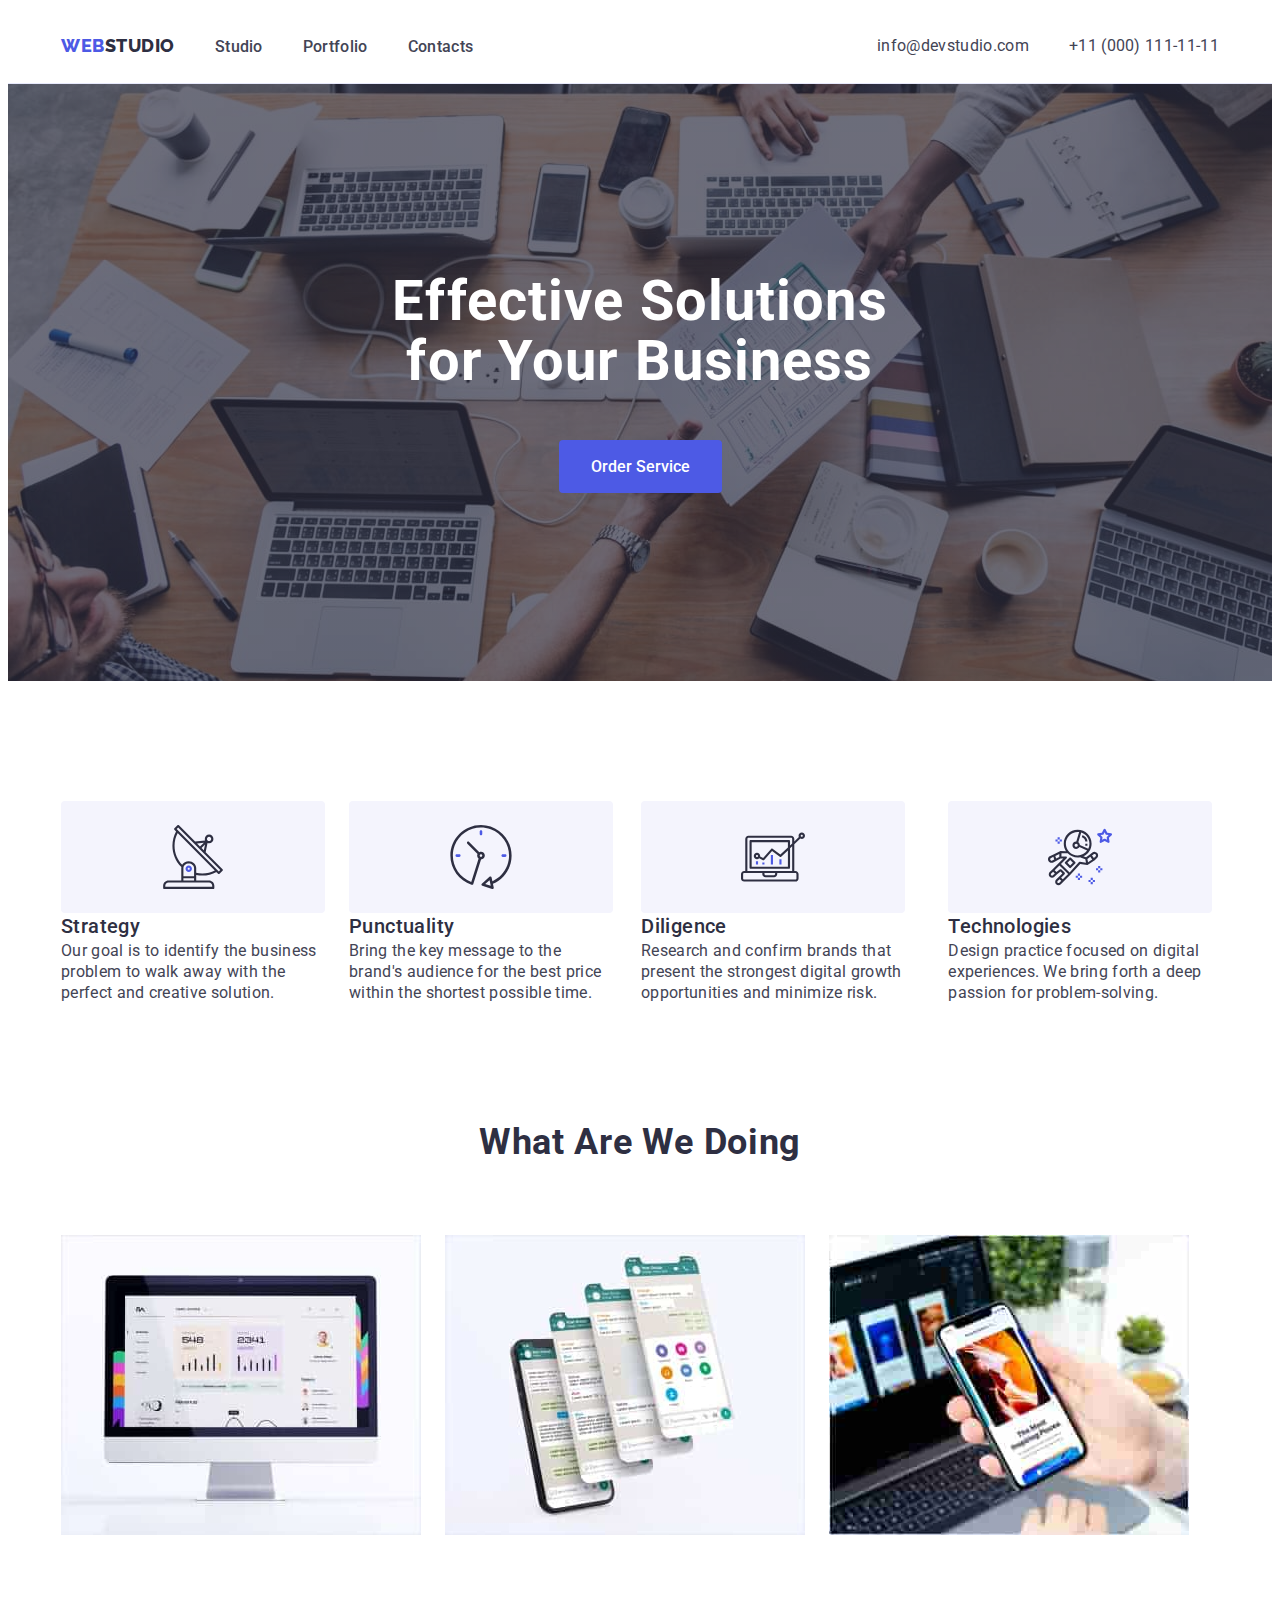
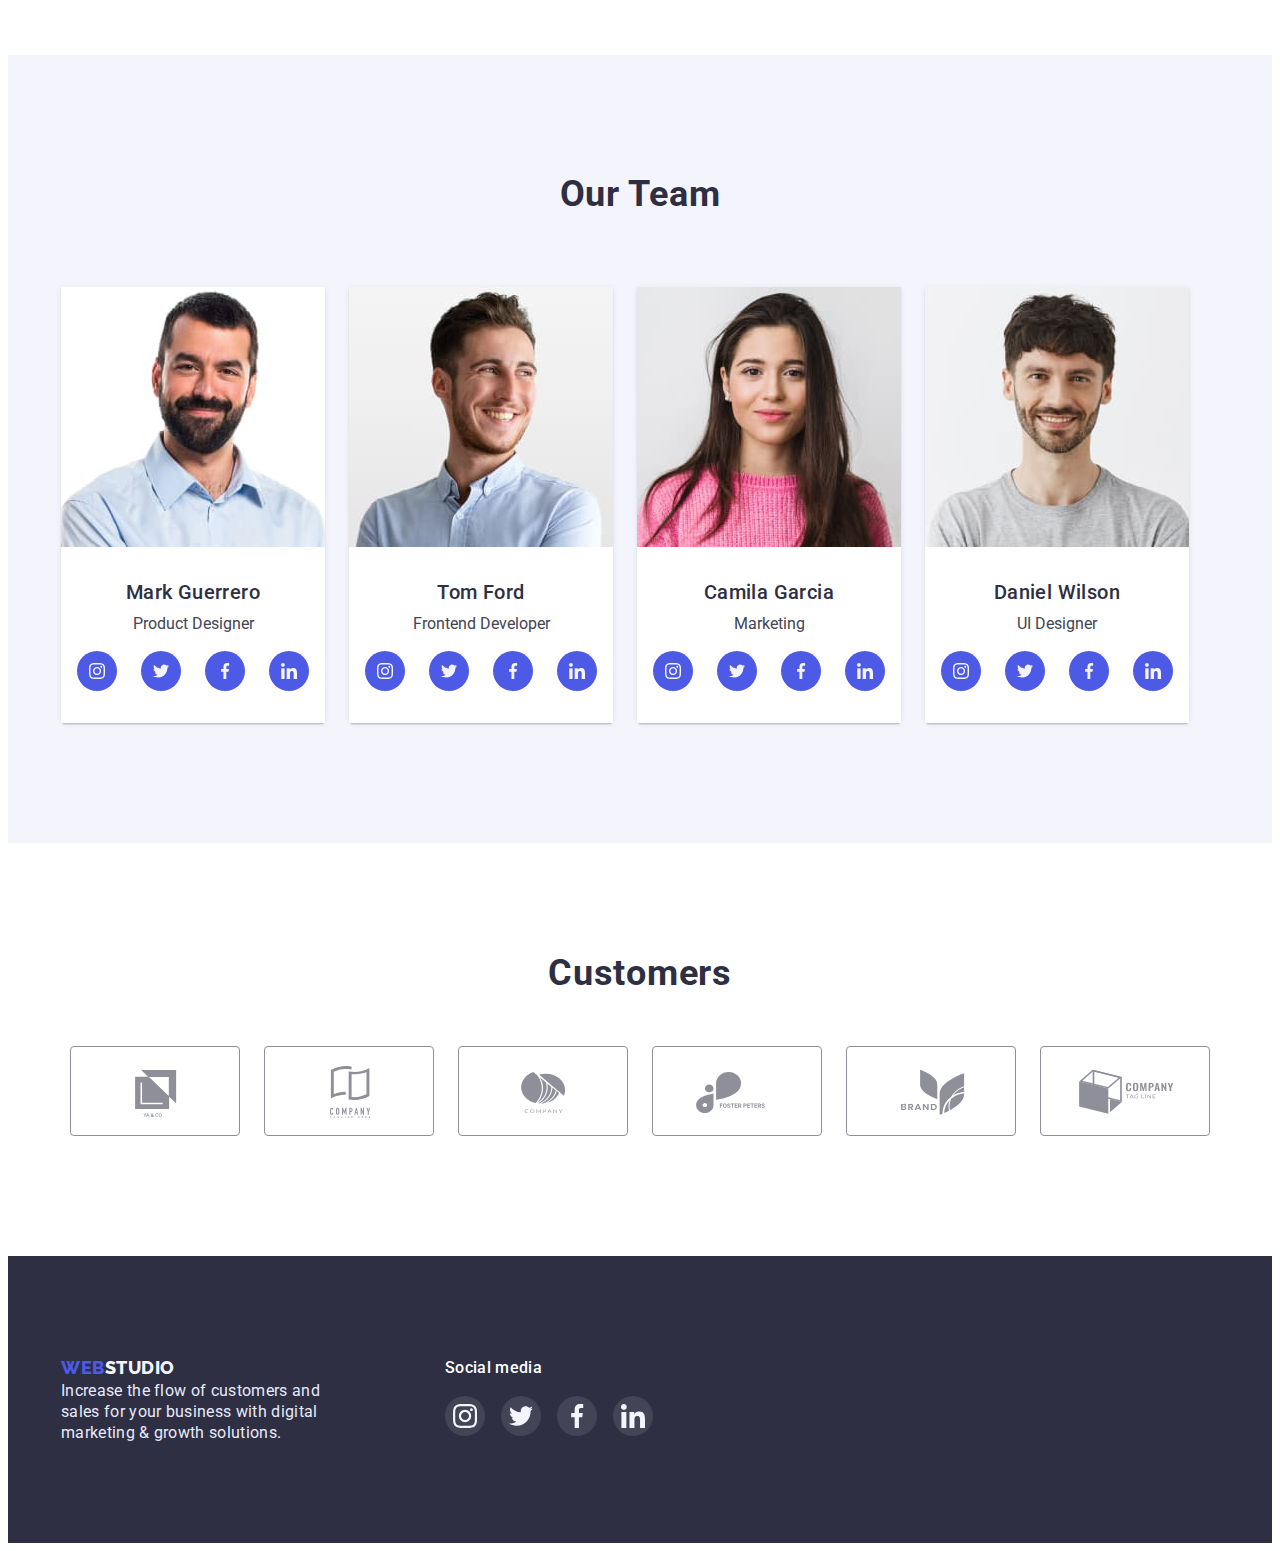
==== commit 89c111f9: "Lesson 4 commit 1" ====
--- a/index.html
+++ b/index.html
@@ -397,6 +397,7 @@
           </ul>
         </div>
       </section>
+      <!-- section 5 -->
       <section class="section-five">
         <div class="conteanir">
           <h2 class="customers">Customers</h2>
--- a/css/styles.css
+++ b/css/styles.css
@@ -42,6 +42,25 @@
   color: var(--white);
   background: #404bbf;
   border-color: #404bbf;
+}
+.button-text:focus {
+  box-shadow: 0px 3px 1px rgba(0, 0, 0, 0.1), 0px 2px 1px rgba(0, 0, 0, 0.08),
+    0px 2px 2px rgba(0, 0, 0, 0.12);
+  /* border-radius: 4px; */
+}
+.professions {
+  box-shadow: 0px 1px 6px rgba(46, 47, 66, 0.08),
+    0px 1px 1px rgba(46, 47, 66, 0.16), 0px 2px 1px rgba(46, 47, 66, 0.08);
+  border-radius: 0px 0px 4px 4px;
+}
+.social-link-footer-one:hover,
+.social-link-footer-one:focus {
+  background: #31d0aa;
+}
+.card-link:hover {
+  box-shadow: 0px 1px 6px rgba(46, 47, 66, 0.08),
+    0px 1px 1px rgba(46, 47, 66, 0.16), 0px 2px 1px rgba(46, 47, 66, 0.08);
+  border-radius: 0px 0px 4px 4px;
 }
 .button-one:hover,
 .button-one:focus {
@@ -82,9 +101,6 @@
   border: 1px solid #8e8f99;
   border-radius: 4px;
 }
-/* .social-link{
-
-} */
 .social-box {
   display: flex;
   justify-content: center;
@@ -94,7 +110,17 @@
 .social-icon {
   width: 168px;
   height: 88px;
-}
+  fill: currentColor;
+}
+.social-link {
+  color: #8e8f99;
+}
+.social-link:hover,
+.social-link:focus {
+  color: #404bbf;
+  border-color: #404bbf;
+}
+
 .customers {
   font-family: "Roboto";
   font-style: normal;
@@ -162,11 +188,11 @@
   display: flex;
   gap: 24px;
 }
-.professions {
+/* .professions {
   box-shadow: 0px 1px 6px rgba(46, 47, 66, 0.08),
     0px 1px 1px rgba(46, 47, 66, 0.16), 0px 2px 1px rgba(46, 47, 66, 0.08);
   border-radius: 0px 0px 4px 4px;
-}
+} */
 .list-markers {
   list-style-type: none;
 }
@@ -346,7 +372,6 @@
   color: #4d5ae5;
   background: #f4f4fd;
   cursor: pointer;
-  border-radius: 4px;
 }
 .button-one {
   font-family: "Roboto";
@@ -458,17 +483,29 @@
   padding: 0px;
   gap: 16px;
   margin-top: 16px;
+}
+.social-link-footer-one {
+  display: flex;
+  justify-content: center;
+  align-items: center;
+  width: 100%;
+  height: 100%;
+  border-radius: 50%;
+  background: rgba(255, 255, 255, 0.1);
+}
+.social-box-footer {
+  display: flex;
+  justify-content: center;
+  align-items: center;
   width: 40px;
   height: 40px;
 }
-.social-icon-footer-one {
-  width: 100px;
-  height: 100px;
-  margin-top: 16px;
-  border-radius: 50%;
-  background: rgba(255, 255, 255, 0.1);
-}
-.social-box-footer {
-  /* width: 40px;
-  height: 40px; */
-}
+.social-media {
+  font-family: "Roboto";
+  font-style: normal;
+  font-weight: 500;
+  font-size: 16px;
+  line-height: 24px;
+  letter-spacing: 0.02em;
+  color: #ffffff;
+}
